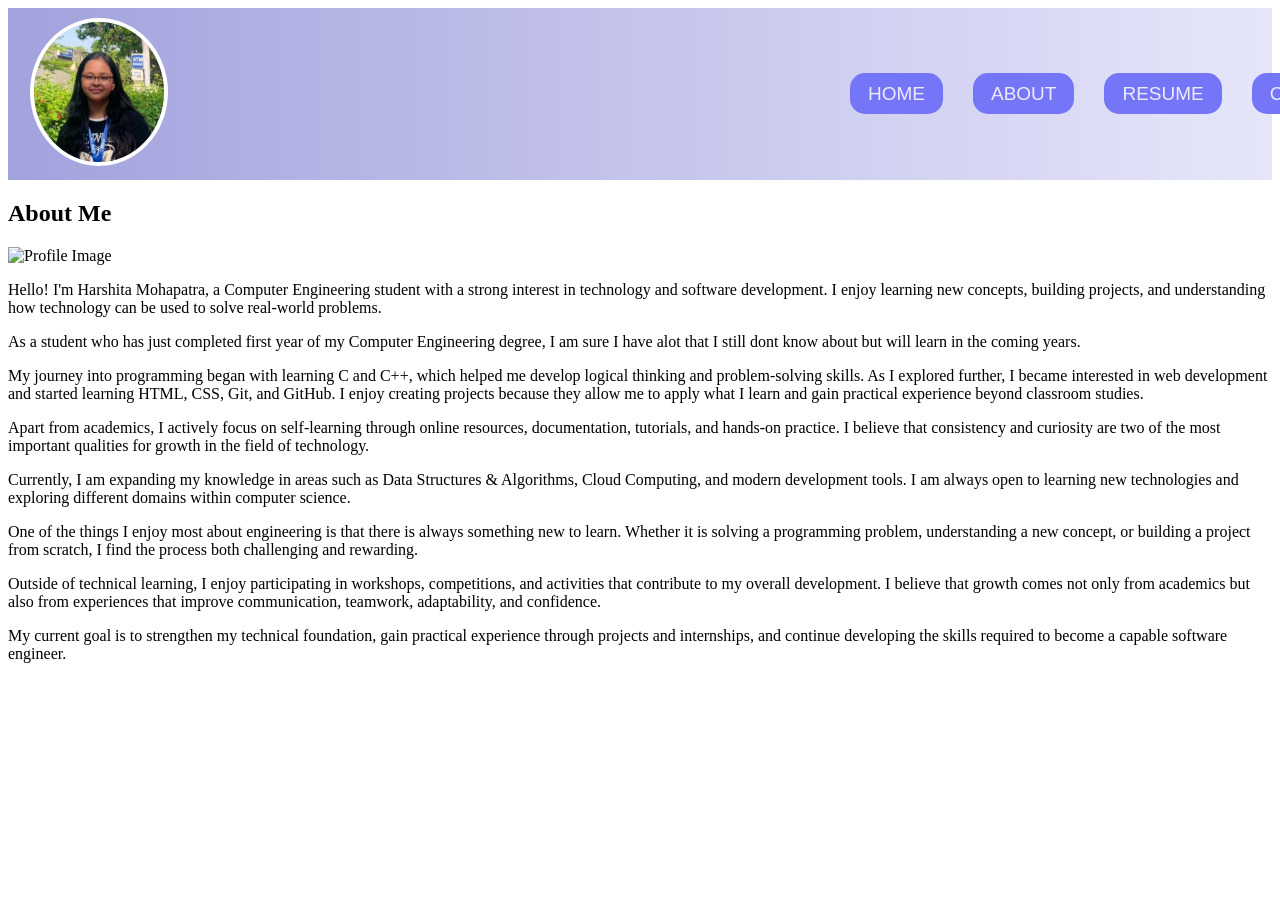
==== about.html @ 131dd63b "Update about.html" ====
<!DOCTYPE html>
<html lang="en">
<head>
    <meta charset="UTF-8">
    <meta name="viewport" content="width=device-width, initial-scale=1.0">
    <title>Document</title>
    <link rel="stylesheet" href="style.css">
    <link rel="stylesheet" href="about.css">
</head>
<body>
    <nav>
        <div class="logo">
            <img src="images/logo.png" alt="Profile Photo" href="index.html">
        </div>
        <ul class="nav-links">
        <li><a href="index.html">HOME</a></li>
        <li><a href="about.html" class="active">ABOUT</a></li>
        <li><a href="resume.html">RESUME</a></li>
        <li><a href="contact.html">CONTACT</a></li>
        <li><a href="education.html">EDUCATION</a></li>
        <li><a href="projects.html">PROJECTS</a></li>
        <li><a href="timeline.html">TIMELINE</a></li>
        <li><a href="certification.html">CERTIFICATION</a></li>
    </ul>
    </nav>
<section class="about-section">

    <h1>About Me</h1>

    <div class="about-image">
        <img src="images/profile.jpg" alt="Profile Image">
    </div>

    <p>
        Hello! I'm Harshita Mohapatra, a Computer Engineering student with a strong interest in technology and software development. I enjoy learning new concepts, building projects, and understanding how technology can be used to solve real-world problems.
    </p>

    <p>
        As a student who has just completed first year of my Computer Engineering degree, I am sure I have alot that I still dont know about but will learn in the coming years.
    </p>

    <p>
        My journey into programming began with learning C and C++, which helped me develop logical thinking and problem-solving skills. As I explored further, I became interested in web development and started learning HTML, CSS, Git, and GitHub. I enjoy creating projects because they allow me to apply what I learn and gain practical experience beyond classroom studies.
    </p>

    <p>
        Apart from academics, I actively focus on self-learning through online resources, documentation, tutorials, and hands-on practice. I believe that consistency and curiosity are two of the most important qualities for growth in the field of technology.
    </p>

    <p>
        Currently, I am expanding my knowledge in areas such as Data Structures & Algorithms, Cloud Computing, and modern development tools. I am always open to learning new technologies and exploring different domains within computer science.
    </p>

    <p>
        One of the things I enjoy most about engineering is that there is always something new to learn. Whether it is solving a programming problem, understanding a new concept, or building a project from scratch, I find the process both challenging and rewarding.
    </p>

    <p>
        Outside of technical learning, I enjoy participating in workshops, competitions, and activities that contribute to my overall development. I believe that growth comes not only from academics but also from experiences that improve communication, teamwork, adaptability, and confidence.
    </p>

    <p>
        My current goal is to strengthen my technical foundation, gain practical experience through projects and internships, and continue developing the skills required to become a capable software engineer.
    </p>

</section>
</body>
</html>
---- style.css ----
nav{
    display: flex;
    align-items: center;
    background-color: rgb(200, 200, 243);
    background: linear-gradient(to right,rgb(128, 128, 207)-50%, lavender);

}

.logo img{
    width: 130px;
    border-radius: 1000px;
    margin: 10px 22px;
    width: 130px;
    border-radius: 50%;
    border: 4px solid white; 
}
.logo img:hover{
    border: 4px solid rgb(117, 117, 247);

}
.nav-links{
    display: flex;
    list-style: none;
    gap: 30px;
    font-family: 'Arial', sans-serif;
    font-size: 19px;
    padding-left: 660px;
}

.nav-links a{
    text-decoration: none;
    background-color:rgb(117, 117, 247);
    color: rgba(255, 255, 255, 0.863);
    padding: 10px 18px;
    border-radius: 15px;
    backdrop-filter: blur(5px);
    transition: 0.3s ease;
}

.nav-links a:hover{
    color:rgb(85, 85, 250);
    background: rgba(255,255,255,0.2);
    backdrop-filter: blur(5px);
}
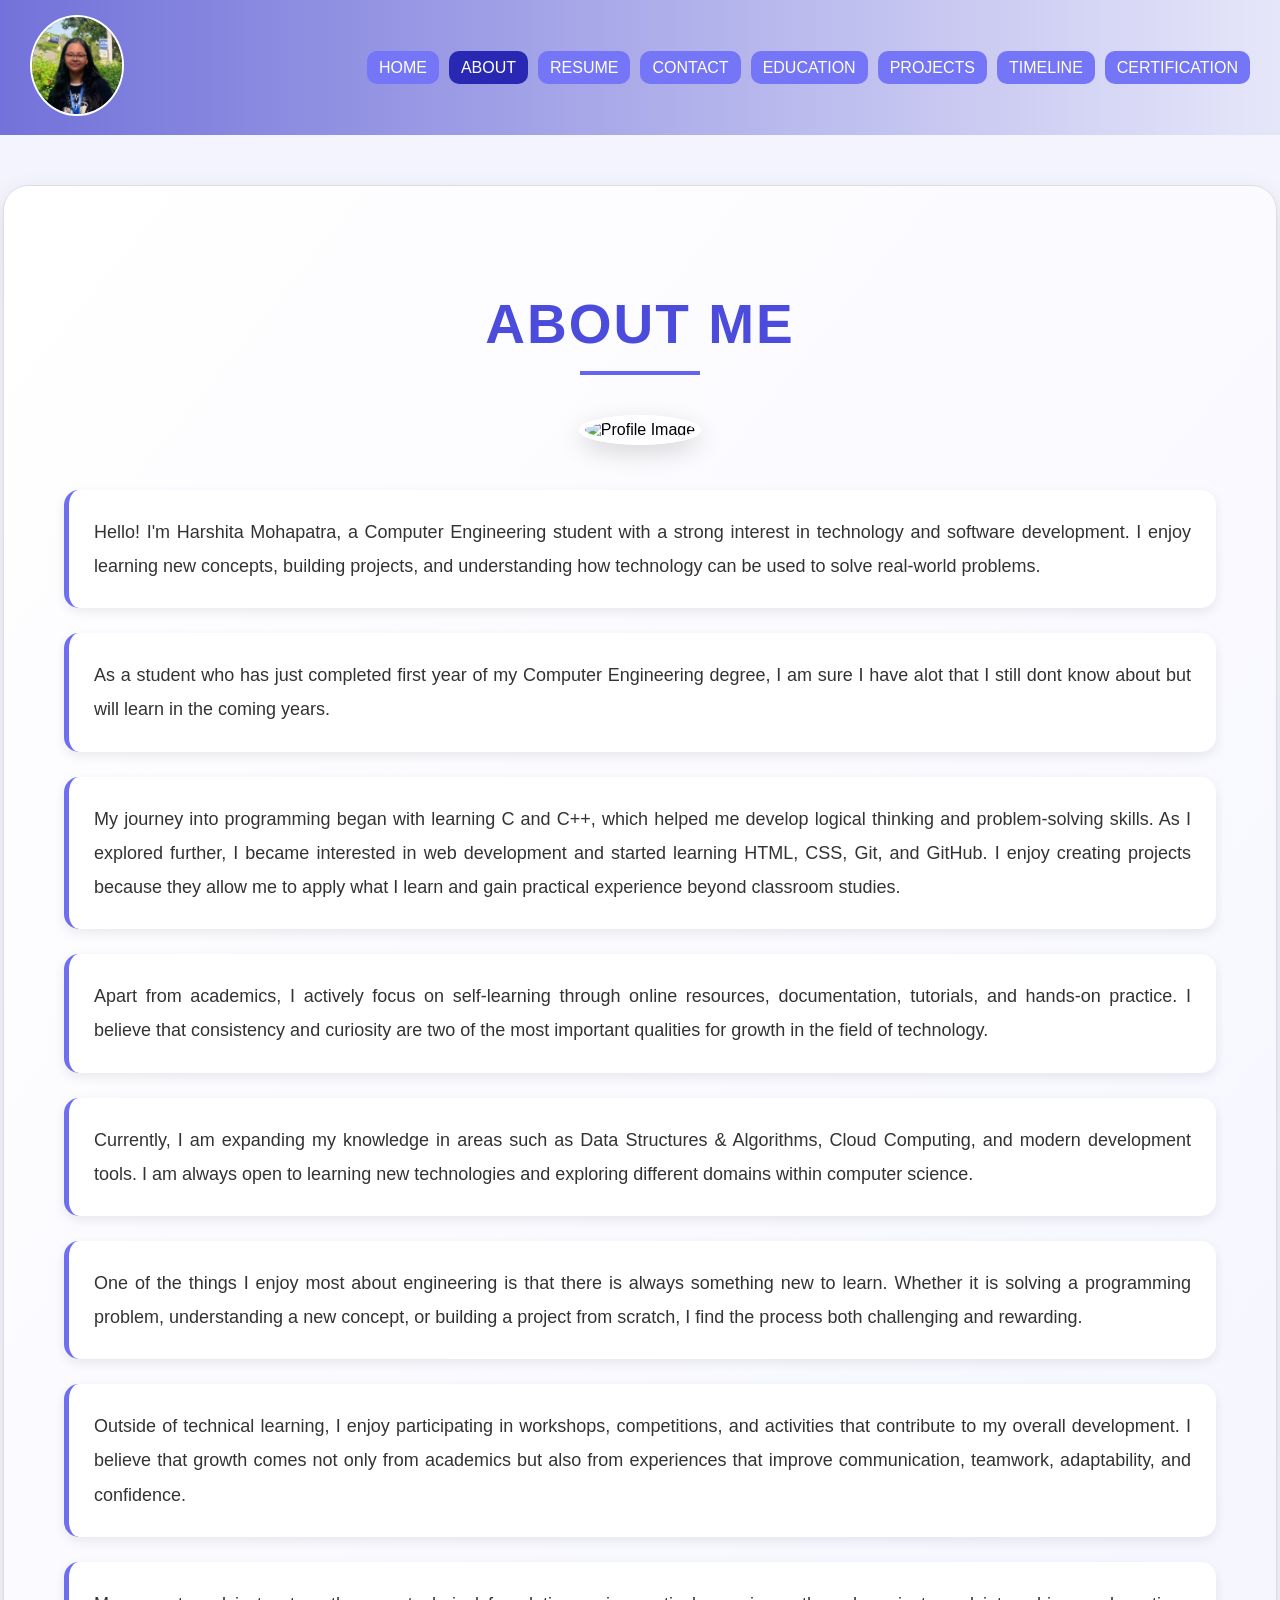
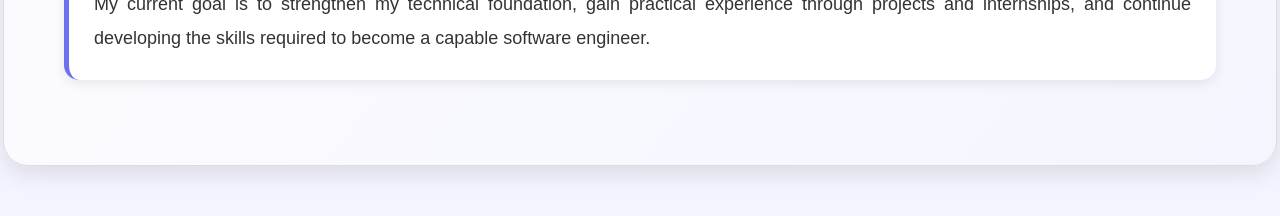
==== commit ee46bfb8: "Initial portfolio upload" ====
--- a/about.html
+++ b/about.html
@@ -1,68 +1,68 @@
-<!DOCTYPE html>
-<html lang="en">
-<head>
-    <meta charset="UTF-8">
-    <meta name="viewport" content="width=device-width, initial-scale=1.0">
-    <title>Document</title>
-    <link rel="stylesheet" href="style.css">
-    <link rel="stylesheet" href="about.css">
-</head>
-<body>
-    <nav>
-        <div class="logo">
-            <img src="images/logo.png" alt="Profile Photo" href="index.html">
-        </div>
-        <ul class="nav-links">
-        <li><a href="index.html">HOME</a></li>
-        <li><a href="about.html" class="active">ABOUT</a></li>
-        <li><a href="resume.html">RESUME</a></li>
-        <li><a href="contact.html">CONTACT</a></li>
-        <li><a href="education.html">EDUCATION</a></li>
-        <li><a href="projects.html">PROJECTS</a></li>
-        <li><a href="timeline.html">TIMELINE</a></li>
-        <li><a href="certification.html">CERTIFICATION</a></li>
-    </ul>
-    </nav>
-<section class="about-section">
-
-    <h1>About Me</h1>
-
-    <div class="about-image">
-        <img src="images/profile.jpg" alt="Profile Image">
-    </div>
-
-    <p>
-        Hello! I'm Harshita Mohapatra, a Computer Engineering student with a strong interest in technology and software development. I enjoy learning new concepts, building projects, and understanding how technology can be used to solve real-world problems.
-    </p>
-
-    <p>
-        As a student who has just completed first year of my Computer Engineering degree, I am sure I have alot that I still dont know about but will learn in the coming years.
-    </p>
-
-    <p>
-        My journey into programming began with learning C and C++, which helped me develop logical thinking and problem-solving skills. As I explored further, I became interested in web development and started learning HTML, CSS, Git, and GitHub. I enjoy creating projects because they allow me to apply what I learn and gain practical experience beyond classroom studies.
-    </p>
-
-    <p>
-        Apart from academics, I actively focus on self-learning through online resources, documentation, tutorials, and hands-on practice. I believe that consistency and curiosity are two of the most important qualities for growth in the field of technology.
-    </p>
-
-    <p>
-        Currently, I am expanding my knowledge in areas such as Data Structures & Algorithms, Cloud Computing, and modern development tools. I am always open to learning new technologies and exploring different domains within computer science.
-    </p>
-
-    <p>
-        One of the things I enjoy most about engineering is that there is always something new to learn. Whether it is solving a programming problem, understanding a new concept, or building a project from scratch, I find the process both challenging and rewarding.
-    </p>
-
-    <p>
-        Outside of technical learning, I enjoy participating in workshops, competitions, and activities that contribute to my overall development. I believe that growth comes not only from academics but also from experiences that improve communication, teamwork, adaptability, and confidence.
-    </p>
-
-    <p>
-        My current goal is to strengthen my technical foundation, gain practical experience through projects and internships, and continue developing the skills required to become a capable software engineer.
-    </p>
-
-</section>
-</body>
-</html>
+<!DOCTYPE html>
+<html lang="en">
+<head>
+    <meta charset="UTF-8">
+    <meta name="viewport" content="width=device-width, initial-scale=1.0">
+    <title>Document</title>
+    <link rel="stylesheet" href="style.css">
+    <link rel="stylesheet" href="about.css">
+</head>
+<body>
+    <nav>
+        <div class="logo">
+            <img src="images/logo.png" alt="Profile Photo" href="index.html">
+        </div>
+        <ul class="nav-links">
+        <li><a href="index.html">HOME</a></li>
+        <li><a href="about.html" class="active">ABOUT</a></li>
+        <li><a href="resume.html">RESUME</a></li>
+        <li><a href="contact.html">CONTACT</a></li>
+        <li><a href="education.html">EDUCATION</a></li>
+        <li><a href="projects.html">PROJECTS</a></li>
+        <li><a href="timeline.html">TIMELINE</a></li>
+        <li><a href="certification.html">CERTIFICATION</a></li>
+    </ul>
+    </nav>
+<section class="about-section">
+
+    <h1>About Me</h1>
+
+    <div class="about-image">
+        <img src="images/profile.jpg" alt="Profile Image">
+    </div>
+
+    <p>
+        Hello! I'm Harshita Mohapatra, a Computer Engineering student with a strong interest in technology and software development. I enjoy learning new concepts, building projects, and understanding how technology can be used to solve real-world problems.
+    </p>
+
+    <p>
+        As a student who has just completed first year of my Computer Engineering degree, I am sure I have alot that I still dont know about but will learn in the coming years.
+    </p>
+
+    <p>
+        My journey into programming began with learning C and C++, which helped me develop logical thinking and problem-solving skills. As I explored further, I became interested in web development and started learning HTML, CSS, Git, and GitHub. I enjoy creating projects because they allow me to apply what I learn and gain practical experience beyond classroom studies.
+    </p>
+
+    <p>
+        Apart from academics, I actively focus on self-learning through online resources, documentation, tutorials, and hands-on practice. I believe that consistency and curiosity are two of the most important qualities for growth in the field of technology.
+    </p>
+
+    <p>
+        Currently, I am expanding my knowledge in areas such as Data Structures & Algorithms, Cloud Computing, and modern development tools. I am always open to learning new technologies and exploring different domains within computer science.
+    </p>
+
+    <p>
+        One of the things I enjoy most about engineering is that there is always something new to learn. Whether it is solving a programming problem, understanding a new concept, or building a project from scratch, I find the process both challenging and rewarding.
+    </p>
+
+    <p>
+        Outside of technical learning, I enjoy participating in workshops, competitions, and activities that contribute to my overall development. I believe that growth comes not only from academics but also from experiences that improve communication, teamwork, adaptability, and confidence.
+    </p>
+
+    <p>
+        My current goal is to strengthen my technical foundation, gain practical experience through projects and internships, and continue developing the skills required to become a capable software engineer.
+    </p>
+
+</section>
+</body>
+</html>
--- a/style.css
+++ b/style.css
@@ -1,44 +1,244 @@
-nav{
+body {
+    margin: 0;
+    padding: 0;
+    font-family: Arial;
+    background-color: #f4f4ff;
+}
+
+nav {
     display: flex;
     align-items: center;
-    background-color: rgb(200, 200, 243);
-    background: linear-gradient(to right,rgb(128, 128, 207)-50%, lavender);
-
-}
-
-.logo img{
-    width: 130px;
-    border-radius: 1000px;
-    margin: 10px 22px;
-    width: 130px;
+    justify-content: space-between;
+
+    padding: 15px 30px;
+
+    background: linear-gradient(to right, rgb(114,114,218), lavender);
+}
+
+.logo img {
+    width: 90px;
     border-radius: 50%;
-    border: 4px solid white; 
-}
-.logo img:hover{
-    border: 4px solid rgb(117, 117, 247);
-
-}
-.nav-links{
+    border: 2px solid white;
+}
+
+.nav-links {
     display: flex;
     list-style: none;
-    gap: 30px;
-    font-family: 'Arial', sans-serif;
-    font-size: 19px;
-    padding-left: 660px;
-}
-
-.nav-links a{
+    gap: 10px;
+}
+
+.nav-links a {
     text-decoration: none;
-    background-color:rgb(117, 117, 247);
-    color: rgba(255, 255, 255, 0.863);
-    padding: 10px 18px;
+    color: white;
+
+    background-color: rgb(117,117,247);
+
+    padding: 8px 12px;
+    border-radius: 10px;
+}
+
+.nav-links a:hover {
+    background-color: white;
+    color: rgb(85,85,250);
+}
+
+.nav-links a.active {
+    background-color: rgb(40,40,180);
+    color: white;
+}
+
+#hero {
+    display: flex;
+    align-items: center;
+    justify-content: space-between;
+
+    padding: 50px;
+
+    background-color: #eef0ff;
+}
+
+.hero-text {
+    width: 60%;
+}
+
+.hero-text h1 {
+    font-size: 40px;
+}
+
+.hero-text h2 {
+    color: #4b42d1;
+}
+
+.hero-image img {
+    width: 220px;
+    height: 220px;
+
+    border-radius: 50%;
+    border: 4px solid white;
+}
+
+.hero-nav-buttons {
+    margin-top: 15px;
+}
+
+.hero-nav-buttons a {
+    display: inline-block;
+
+    margin: 5px;
+    padding: 8px 12px;
+
+    text-decoration: none;
+
+    background-color: #4b42d1;
+    color: white;
+
+    border-radius: 8px;
+}
+
+.hero-nav-buttons a:hover {
+    background-color: black;
+}
+
+section {
+    margin: 20px 40px;
+    padding: 25px;
+
+    background-color: white;
+
+    border-radius: 12px;
+    border: 1px solid #ddd;
+
+    box-shadow: 0 2px 8px rgba(0,0,0,0.05);
+}
+
+footer {
+    text-align: center;
+
+    padding: 15px;
+
+    background-color: #6c63ff;
+    color: white;
+}
+section a{
+    display: inline-block;
+    margin-top: 12px;
+
+    padding: 10px 16px;
+
+    text-decoration: none;
+
+    background-color: #4b42d1;
+    color: white;
+
+    border-radius: 8px;
+
+    border: 2px solid #4b42d1;
+
+    transition: 0.3s ease;
+}
+
+section a:hover{
+    background-color: white;
+    color: #4b42d1;
+}
+.about-section{
+    width: 90%;
+    max-width: 1200px;
+
+    margin: 50px auto;
+
+    padding: 60px;
+
+    background: linear-gradient(
+        to bottom right,
+        white,
+        rgb(245,245,255)
+    );
+
+    border-radius: 25px;
+
+    box-shadow: 0px 8px 25px rgba(0,0,0,0.10);
+}
+
+.about-section h1{
+    text-align: center;
+
+    font-size: 55px;
+
+    color: rgb(75,75,220);
+
+    letter-spacing: 2px;
+
+    margin-bottom: 40px;
+
+    text-transform: uppercase;
+}
+
+.about-section h1::after{
+    content: "";
+
+    display: block;
+
+    width: 120px;
+
+    height: 4px;
+
+    background-color: rgb(100,100,240);
+
+    margin: 15px auto;
+}
+
+.about-image{
+    text-align: center;
+
+    margin-bottom: 45px;
+}
+
+.about-image img{
+    width: 260px;
+    height: 260px;
+
+    object-fit: cover;
+
+    border-radius: 50%;
+
+    border: 6px solid white;
+
+    box-shadow: 0px 8px 25px rgba(0,0,0,0.15);
+
+    transition: 0.3s;
+}
+
+.about-image img:hover{
+    transform: scale(1.05);
+}
+
+.about-section p{
+    background-color: white;
+
+    padding: 25px;
+
+    margin: 25px 0;
+
     border-radius: 15px;
-    backdrop-filter: blur(5px);
-    transition: 0.3s ease;
-}
-
-.nav-links a:hover{
-    color:rgb(85, 85, 250);
-    background: rgba(255,255,255,0.2);
-    backdrop-filter: blur(5px);
+
+    font-size: 18px;
+
+    line-height: 1.9;
+
+    text-align: justify;
+
+    color: #333;
+
+    border-left: 5px solid rgb(110,110,240);
+
+    box-shadow: 0px 4px 12px rgba(0,0,0,0.08);
+
+    transition: 0.3s;
+}
+
+.about-section p:hover{
+    transform: translateY(-5px);
+
+    box-shadow: 0px 8px 20px rgba(0,0,0,0.12);
 }
--- a/about.css
+++ b/about.css
@@ -0,0 +1,103 @@
+section{
+    background-color: lavender;
+}.about-section{
+    width: 90%;
+    max-width: 1200px;
+
+    margin: 50px auto;
+
+    padding: 60px;
+
+    background: linear-gradient(
+        to bottom right,
+        white,
+        rgb(245,245,255)
+    );
+
+    border-radius: 25px;
+
+    box-shadow: 0px 8px 25px rgba(0,0,0,0.10);
+}
+
+.about-section h1{
+    text-align: center;
+
+    font-size: 55px;
+
+    color: rgb(75,75,220);
+
+    letter-spacing: 2px;
+
+    margin-bottom: 40px;
+
+    text-transform: uppercase;
+}
+
+.about-section h1::after{
+    content: "";
+
+    display: block;
+
+    width: 120px;
+
+    height: 4px;
+
+    background-color: rgb(100,100,240);
+
+    margin: 15px auto;
+}
+
+.about-image{
+    text-align: center;
+
+    margin-bottom: 45px;
+}
+
+.about-image img{
+    width: 260px;
+    height: 260px;
+
+    object-fit: cover;
+
+    border-radius: 50%;
+
+    border: 6px solid white;
+
+    box-shadow: 0px 8px 25px rgba(0,0,0,0.15);
+
+    transition: 0.3s;
+}
+
+.about-image img:hover{
+    transform: scale(1.05);
+}
+
+.about-section p{
+    background-color: white;
+
+    padding: 25px;
+
+    margin: 25px 0;
+
+    border-radius: 15px;
+
+    font-size: 18px;
+
+    line-height: 1.9;
+
+    text-align: justify;
+
+    color: #333;
+
+    border-left: 5px solid rgb(110,110,240);
+
+    box-shadow: 0px 4px 12px rgba(0,0,0,0.08);
+
+    transition: 0.3s;
+}
+
+.about-section p:hover{
+    transform: translateY(-5px);
+
+    box-shadow: 0px 8px 20px rgba(0,0,0,0.12);
+}
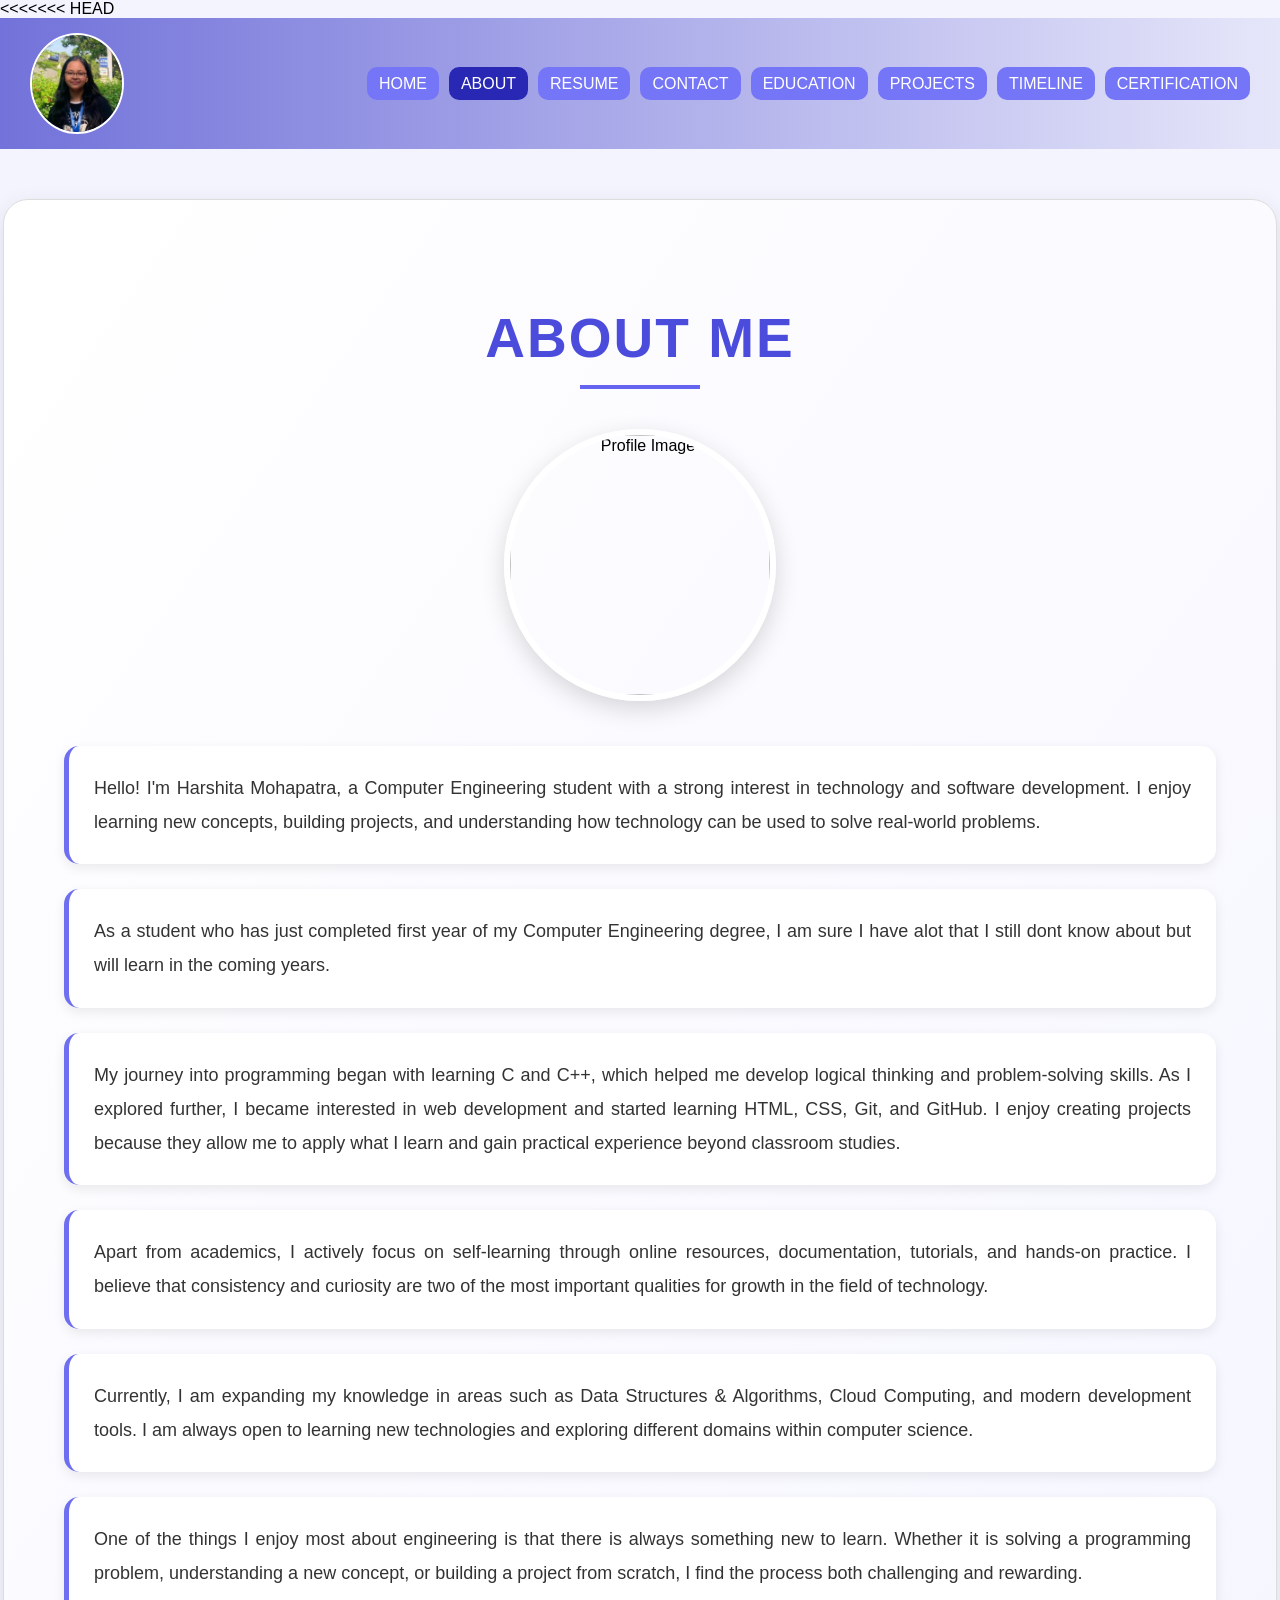
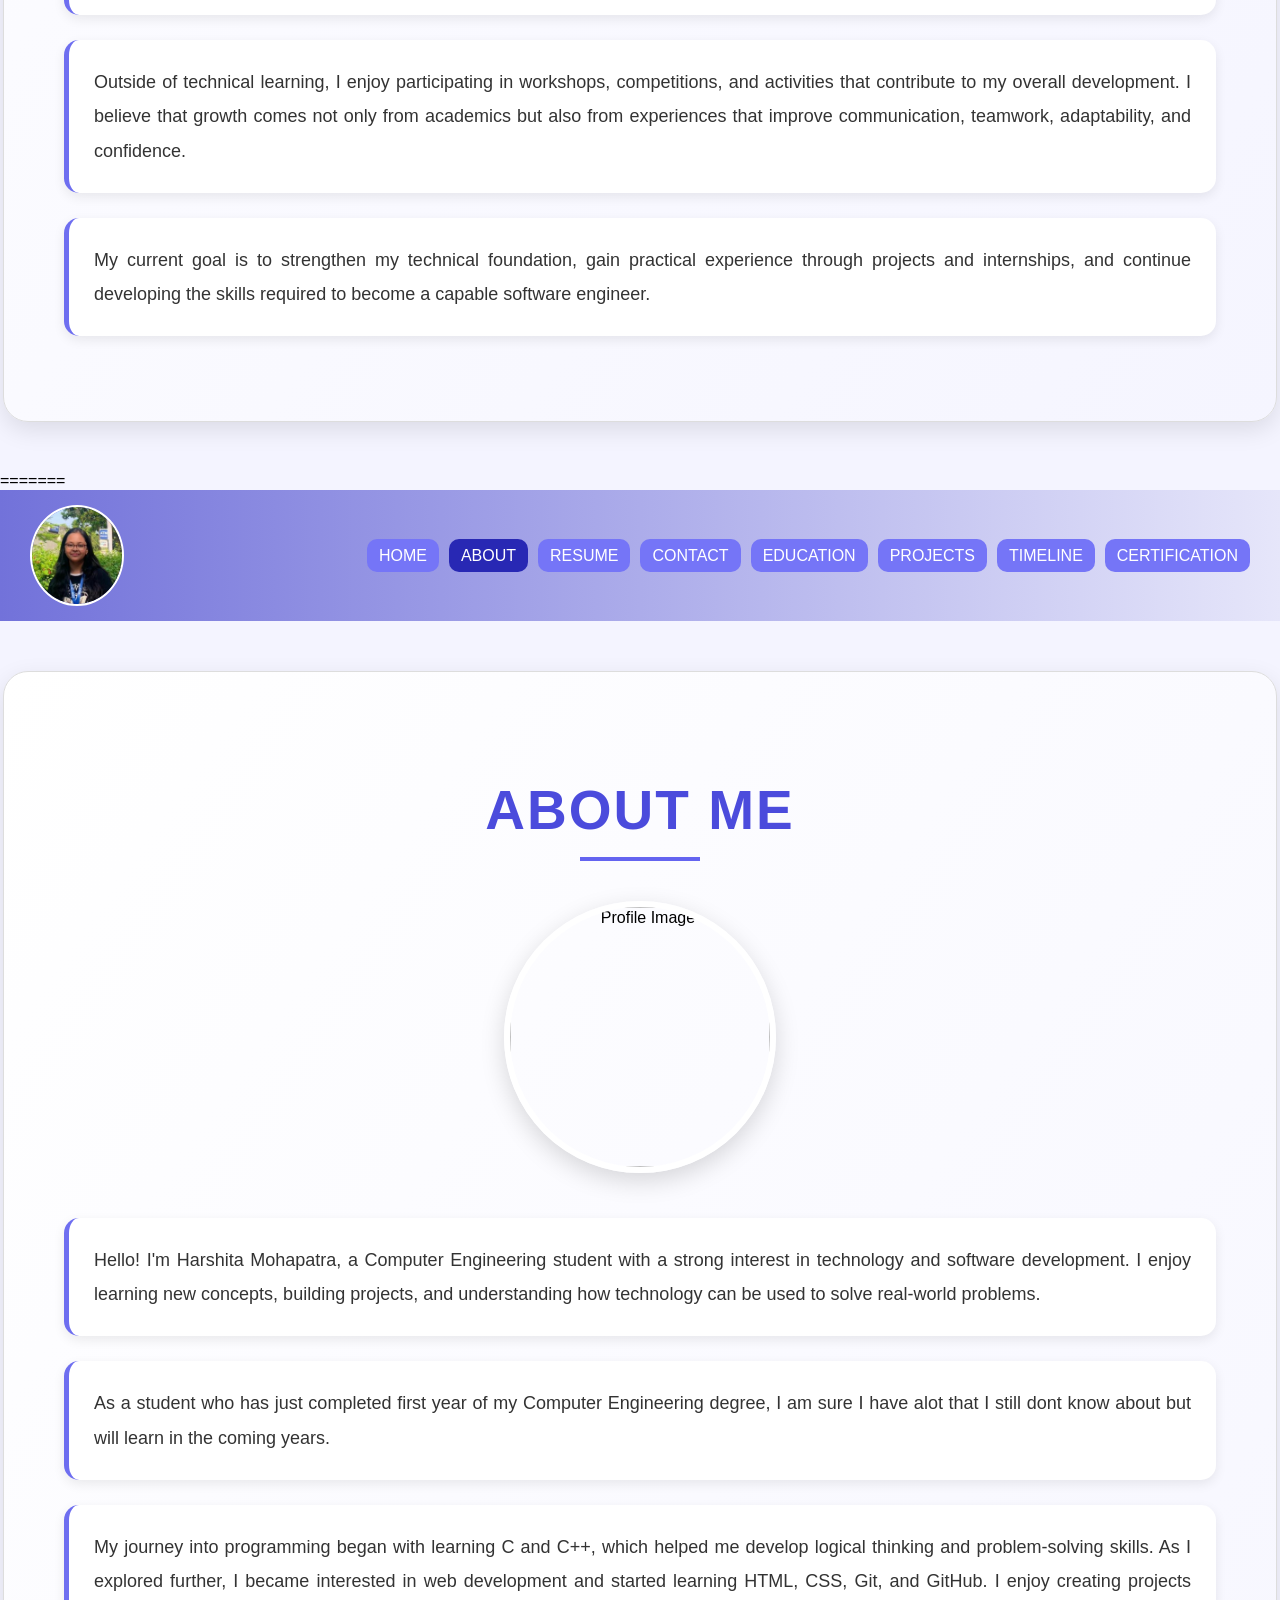
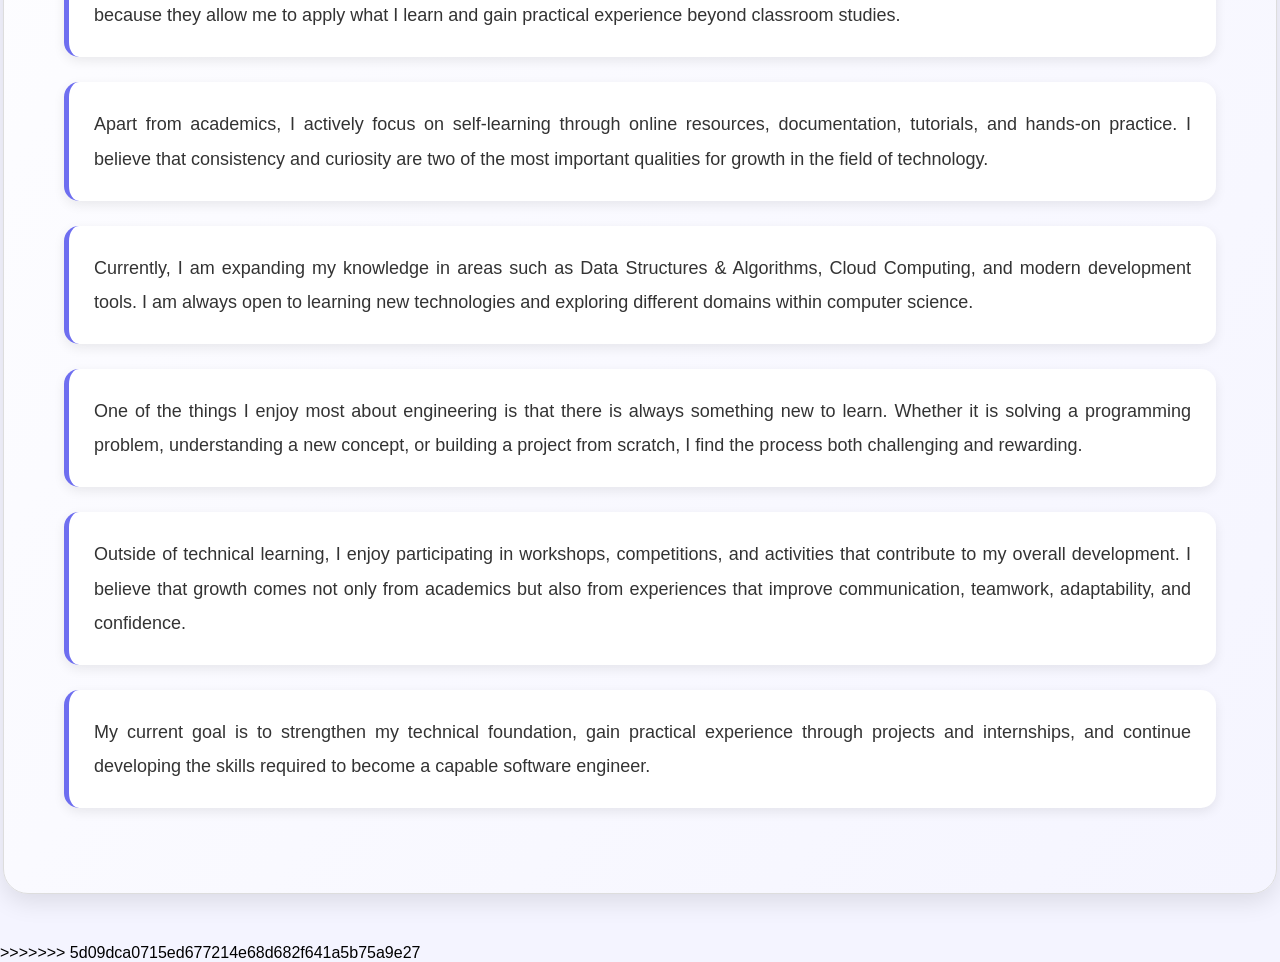
==== commit 9146fc0f: "Merge portfolio files" ====
--- a/about.html
+++ b/about.html
@@ -1,3 +1,4 @@
+<<<<<<< HEAD
 <!DOCTYPE html>
 <html lang="en">
 <head>
@@ -65,4 +66,74 @@
 
 </section>
 </body>
-</html>+</html>
+=======
+<!DOCTYPE html>
+<html lang="en">
+<head>
+    <meta charset="UTF-8">
+    <meta name="viewport" content="width=device-width, initial-scale=1.0">
+    <title>Document</title>
+    <link rel="stylesheet" href="style.css">
+    <link rel="stylesheet" href="about.css">
+</head>
+<body>
+    <nav>
+        <div class="logo">
+            <img src="images/logo.png" alt="Profile Photo" href="index.html">
+        </div>
+        <ul class="nav-links">
+        <li><a href="index.html">HOME</a></li>
+        <li><a href="about.html" class="active">ABOUT</a></li>
+        <li><a href="resume.html">RESUME</a></li>
+        <li><a href="contact.html">CONTACT</a></li>
+        <li><a href="education.html">EDUCATION</a></li>
+        <li><a href="projects.html">PROJECTS</a></li>
+        <li><a href="timeline.html">TIMELINE</a></li>
+        <li><a href="certification.html">CERTIFICATION</a></li>
+    </ul>
+    </nav>
+<section class="about-section">
+
+    <h1>About Me</h1>
+
+    <div class="about-image">
+        <img src="images/profile.jpg" alt="Profile Image">
+    </div>
+
+    <p>
+        Hello! I'm Harshita Mohapatra, a Computer Engineering student with a strong interest in technology and software development. I enjoy learning new concepts, building projects, and understanding how technology can be used to solve real-world problems.
+    </p>
+
+    <p>
+        As a student who has just completed first year of my Computer Engineering degree, I am sure I have alot that I still dont know about but will learn in the coming years.
+    </p>
+
+    <p>
+        My journey into programming began with learning C and C++, which helped me develop logical thinking and problem-solving skills. As I explored further, I became interested in web development and started learning HTML, CSS, Git, and GitHub. I enjoy creating projects because they allow me to apply what I learn and gain practical experience beyond classroom studies.
+    </p>
+
+    <p>
+        Apart from academics, I actively focus on self-learning through online resources, documentation, tutorials, and hands-on practice. I believe that consistency and curiosity are two of the most important qualities for growth in the field of technology.
+    </p>
+
+    <p>
+        Currently, I am expanding my knowledge in areas such as Data Structures & Algorithms, Cloud Computing, and modern development tools. I am always open to learning new technologies and exploring different domains within computer science.
+    </p>
+
+    <p>
+        One of the things I enjoy most about engineering is that there is always something new to learn. Whether it is solving a programming problem, understanding a new concept, or building a project from scratch, I find the process both challenging and rewarding.
+    </p>
+
+    <p>
+        Outside of technical learning, I enjoy participating in workshops, competitions, and activities that contribute to my overall development. I believe that growth comes not only from academics but also from experiences that improve communication, teamwork, adaptability, and confidence.
+    </p>
+
+    <p>
+        My current goal is to strengthen my technical foundation, gain practical experience through projects and internships, and continue developing the skills required to become a capable software engineer.
+    </p>
+
+</section>
+</body>
+</html>
+>>>>>>> 5d09dca0715ed677214e68d682f641a5b75a9e27
--- a/style.css
+++ b/style.css
@@ -241,4 +241,8 @@
     transform: translateY(-5px);
 
     box-shadow: 0px 8px 20px rgba(0,0,0,0.12);
-}+<<<<<<< HEAD
+}
+=======
+}
+>>>>>>> 5d09dca0715ed677214e68d682f641a5b75a9e27
--- a/about.css
+++ b/about.css
@@ -100,4 +100,8 @@
     transform: translateY(-5px);
 
     box-shadow: 0px 8px 20px rgba(0,0,0,0.12);
-}+<<<<<<< HEAD
+}
+=======
+}
+>>>>>>> 5d09dca0715ed677214e68d682f641a5b75a9e27
--- a/style.css
+++ b/style.css
@@ -241,4 +241,8 @@
     transform: translateY(-5px);
 
     box-shadow: 0px 8px 20px rgba(0,0,0,0.12);
-}+<<<<<<< HEAD
+}
+=======
+}
+>>>>>>> 5d09dca0715ed677214e68d682f641a5b75a9e27
--- a/about.css
+++ b/about.css
@@ -100,4 +100,8 @@
     transform: translateY(-5px);
 
     box-shadow: 0px 8px 20px rgba(0,0,0,0.12);
-}+<<<<<<< HEAD
+}
+=======
+}
+>>>>>>> 5d09dca0715ed677214e68d682f641a5b75a9e27
